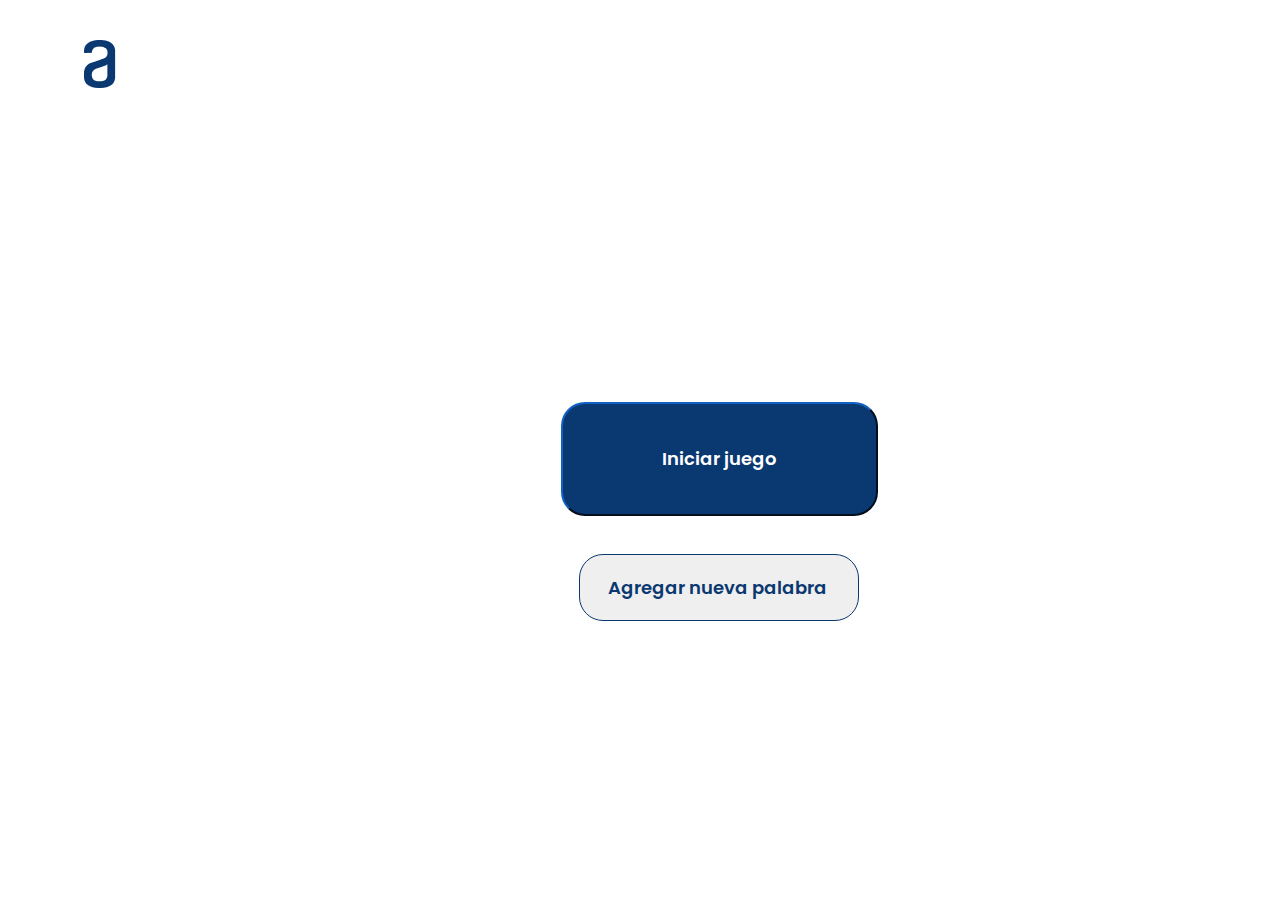
==== index.html @ c69e9503 "Menú principal creado" ====
<!DOCTYPE html>
<html lang="es">
<head>
    <meta charset="UTF-8">
    <meta http-equiv="X-UA-Compatible" content="IE=edge">
    <meta name="viewport" content="width=device-width, initial-scale=1.0">
    <title>El Ahorcado</title>
    <link rel="shortcut icon" href="resources/icon.png">
    <link rel="stylesheet" href="reset.css">
    <link rel="stylesheet" href="style.css">
    <link rel="preconnect" href="https://fonts.googleapis.com">
    <link rel="preconnect" href="https://fonts.gstatic.com" crossorigin>
    <link href="https://fonts.googleapis.com/css2?family=Poppins:wght@200&display=swap" rel="stylesheet">
    
    
</head>
<body>
    <img id="logo" src="resources/aluraLogo.png">
    <input class="jugar" type="submit" value="Iniciar juego">
    <input class="agregar" type="submit" value="Agregar nueva palabra ">
</body>
</html>
---- style.css ----
body{
   
    
    font-family: 'Poppins', sans-serif;
    

    
}

#logo{
    position: absolute;
    left: 84px;
    top: 40px;
}

.jugar {
    position: absolute;
    width: 317px;
    height: 114px;
    left: 561px;
    top: 402px;

    

    background: #0A3871;
    border-radius: 24px;
    border-color: #0A3871;
    cursor: pointer;

    /* Fuente */
    font-family: 'Poppins', sans-serif;
    font-style: normal;
    font-weight: 600;
    font-size: 18px;
    line-height: 22px;
    text-align: center;
    color: #FFFFFF;

   
}

.agregar {
    position: absolute;
    width: 280px;
    height: 67px;
    left: 579px;
    top: 554px;

    

    border: 1px solid #0A3871;
    border-radius: 24px;
    cursor: pointer;
    
    

    /* Fuente */
    font-family: 'Poppins', sans-serif;
    font-style: normal;
    font-weight: 600;
    font-size: 18px;
    line-height: 22px;
    text-align: center;
    color: #0A3871;

   
}
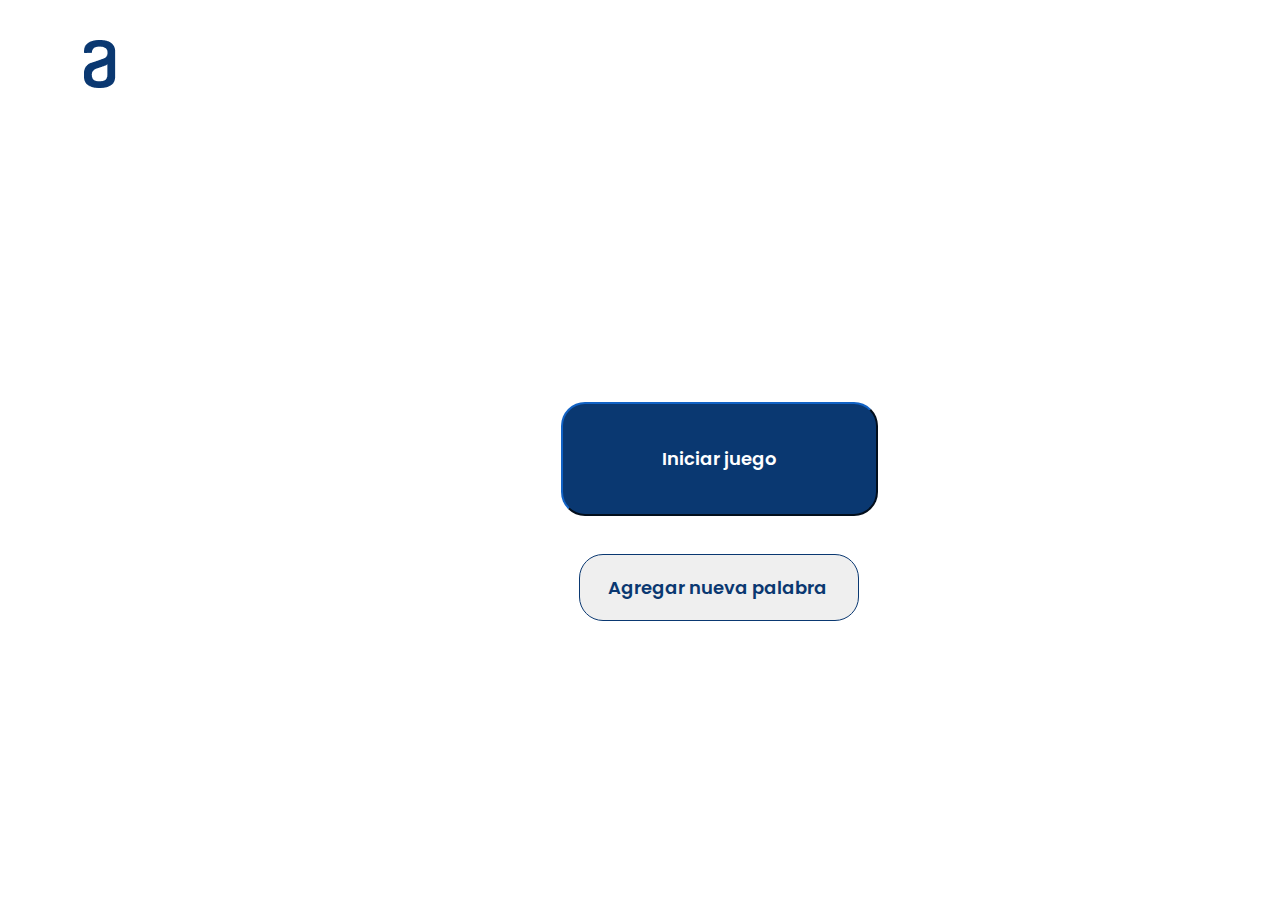
==== commit 1340d4e9: "Página Ahorcado creada" ====
--- a/index.html
+++ b/index.html
@@ -16,7 +16,10 @@
 </head>
 <body>
     <img id="logo" src="resources/aluraLogo.png">
-    <input class="jugar" type="submit" value="Iniciar juego">
-    <input class="agregar" type="submit" value="Agregar nueva palabra ">
+    <div class="buttons">
+
+    <input class="jugar" onclick="location.href='ahorcado.html'" type="submit" value="Iniciar juego">
+    <input class="agregar" onclick="location.href='agregarPalabras.html'" type="submit" value="Agregar nueva palabra ">
+    </div>
 </body>
 </html>--- a/style.css
+++ b/style.css
@@ -65,3 +65,118 @@
 
    
 }
+
+.nuevaPalabra{
+
+    position: absolute;
+    width: 600px;
+    height: 48px;
+    left: 376px;
+    top: 256px;
+    background: transparent;
+
+    font-family: 'Poppins', sans-serif;
+    font-style: normal;
+    font-weight: 400;
+    font-size: 32px;
+    line-height: 150%;
+    outline: none;
+    border: 0;
+    /* identical to box height, or 48px */
+
+
+    /* Dark blue/dark-blue-300 */
+
+    color: #0A3871;
+
+}
+
+.nuevaPalabra::placeholder{
+    color: #0A3871;
+}
+
+
+
+.guardar{
+    position: absolute;
+    width: 332px;
+    height: 67px;
+    left: 376px;
+    top: 83%;
+
+    
+
+    background: #0A3871;
+    border-radius: 24px;
+    border-color: #0A3871;
+    cursor: pointer;
+
+    /* Fuente */
+    font-family: 'Poppins', sans-serif;
+    font-style: normal;
+    font-weight: 400;
+    font-size: 16px;
+    line-height: 19px;
+    text-align: center;
+    color: #FFFFFF;
+
+   
+}
+
+
+.cancelar{
+    position: absolute;
+    width: 332px;
+    height: 67px;
+    left: 732px;
+    top: 83%;
+
+    
+
+    border: 1px solid #0A3871;
+    border-radius: 24px;
+    cursor: pointer;
+
+    /* Fuente */
+    font-family: 'Poppins', sans-serif;
+    font-style: normal;
+    font-weight: 400;
+    font-size: 16px;
+    line-height: 19px;
+    text-align: center;
+    color: #0A3871;
+
+   
+}
+
+.abecedario{
+    position: absolute;
+    justify-content: center;
+    align-content: center;
+    width: 80%;
+    margin-right: 10%;
+    margin-left: 10%;
+    top: 550px;
+
+    font-style: normal;
+    font-weight: 400;
+    font-size: 30px;
+    line-height: 19px;
+    text-align: center;
+    color: #0A3871;
+}
+
+.abecedario td{
+    
+    text-align: center;
+    
+    
+}
+
+.ahorcado img{
+    position: absolute;
+    width: 294px;
+    height: 5px;
+    left: 573px;
+    top: 380px;
+}